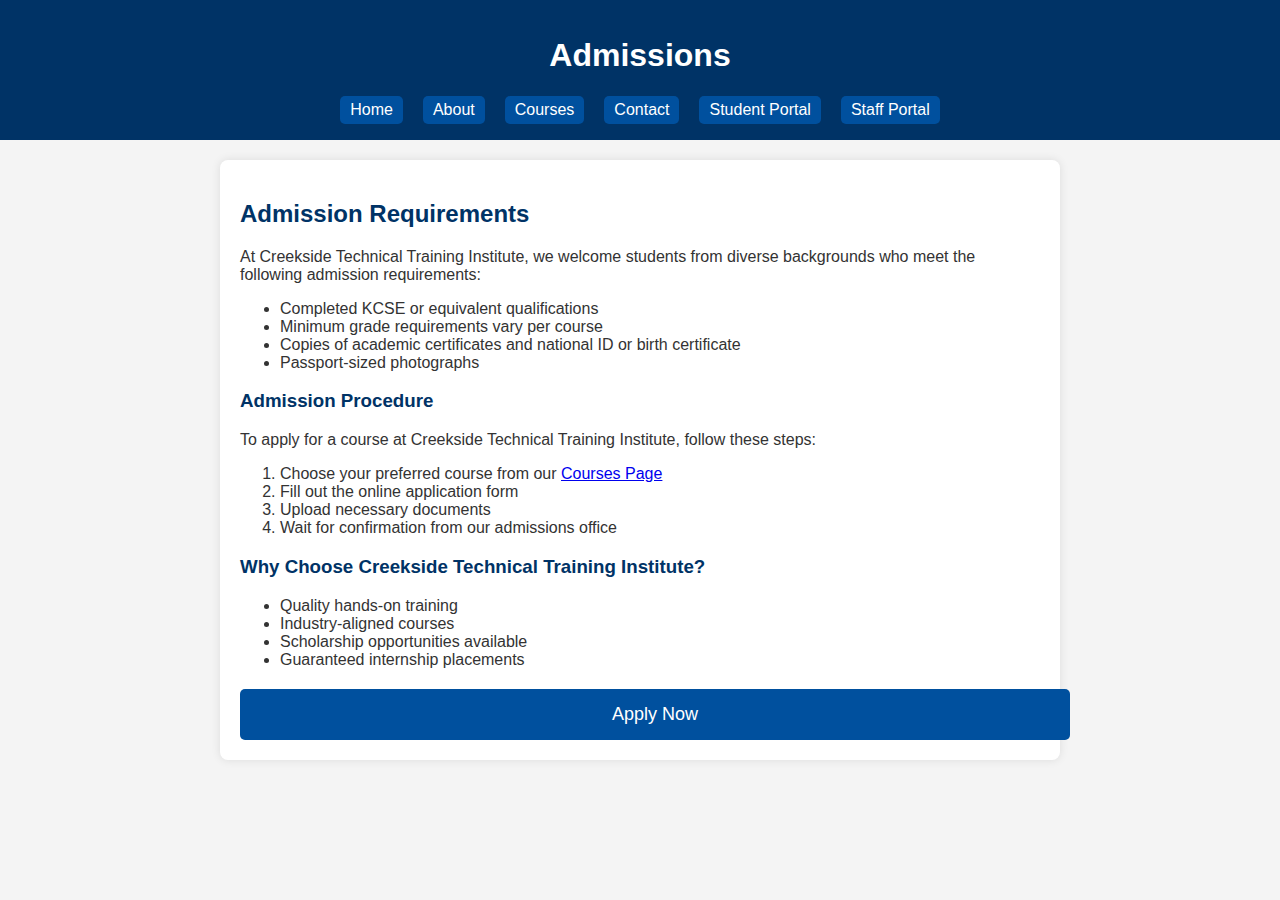
==== admissions.html @ b787ec62 "Add files via upload" ====
<!DOCTYPE html>
<html lang="en">
<head>
    <meta charset="UTF-8">
    <meta name="viewport" content="width=device-width, initial-scale=1.0">
    <title>Admissions | Creekside Technical Training Institute</title>
    <link rel="stylesheet" href="styles.css">
    <style>
        body {
            font-family: Arial, sans-serif;
            margin: 0;
            padding: 0;
            background-color: #f4f4f4;
            color: #333;
        }
        header {
            background: #003366;
            color: white;
            text-align: center;
            padding: 1rem;
        }
        .nav {
            display: flex;
            justify-content: center;
            gap: 20px;
            margin-top: 10px;
        }
        .nav a {
            color: white;
            text-decoration: none;
            font-size: 16px;
            padding: 5px 10px;
            border-radius: 5px;
            background: #00509E;
        }
        .nav a:hover {
            background: #002D5E;
        }
        .container {
            max-width: 800px;
            margin: 20px auto;
            padding: 20px;
            background: white;
            box-shadow: 0 0 10px rgba(0, 0, 0, 0.1);
            border-radius: 8px;
        }
        h2, h3 {
            color: #003366;
        }
        .cta-button {
            display: block;
            width: 100%;
            text-align: center;
            padding: 15px;
            background: #00509E;
            color: white;
            text-decoration: none;
            font-size: 18px;
            border-radius: 5px;
            margin-top: 20px;
        }
        .cta-button:hover {
            background: #003366;
        }
    </style>
</head>
<body>
    <header>
        <h1>Admissions</h1>
        <div class="nav">
            <a href="index.html">Home</a>
            <a href="about.html">About</a>
            <a href="courses.html">Courses</a>
            <a href="contact.html">Contact</a>
            <a href="https://eskooly.com/bb/StudentPortal/" target="_blank">Student Portal</a>
            <a href="https://eskooly.com/bb/EmployeePortal/" target="_blank">Staff Portal</a>
        </div>
    </header>

    <div class="container">
        <h2>Admission Requirements</h2>
        <p>At Creekside Technical Training Institute, we welcome students from diverse backgrounds who meet the following admission requirements:</p>
        <ul>
            <li>Completed KCSE or equivalent qualifications</li>
            <li>Minimum grade requirements vary per course</li>
            <li>Copies of academic certificates and national ID or birth certificate</li>
            <li>Passport-sized photographs</li>
        </ul>

        <h3>Admission Procedure</h3>
        <p>To apply for a course at Creekside Technical Training Institute, follow these steps:</p>
        <ol>
            <li>Choose your preferred course from our <a href="courses.html">Courses Page</a></li>
            <li>Fill out the online application form</li>
            <li>Upload necessary documents</li>
            <li>Wait for confirmation from our admissions office</li>
        </ol>

        <h3>Why Choose Creekside Technical Training Institute?</h3>
        <ul>
            <li>Quality hands-on training</li>
            <li>Industry-aligned courses</li>
            <li>Scholarship opportunities available</li>
            <li>Guaranteed internship placements</li>
        </ul>

        <a href="apply.html" class="cta-button">Apply Now</a>
    </div>
</body>
</html>
---- styles.css ----
body {
    font-family: Arial, sans-serif;
    margin: 0;
    padding: 0;
    background-color: #f4f4f4;
    color: #333;
}

header {
    background: #003366;
    color: white;
    text-align: center;
    padding: 1rem;
}

nav ul {
    list-style: none;
    padding: 0;
    text-align: center;
    background: #00509E;
}

nav ul li {
    display: inline;
    margin: 0 15px;
}

nav ul li a {
    color: white;
    text-decoration: none;
    font-weight: bold;
}

.hero {
    text-align: center;
    padding: 50px;
    background: #0073e6;
    color: white;
}

.hero .btn {
    display: inline-block;
    margin-top: 20px;
    padding: 10px 20px;
    background: white;
    color: #0073e6;
    text-decoration: none;
    font-weight: bold;
    border-radius: 5px;
}

.about {
    text-align: center;
    padding: 20px;
    background: white;
}

footer {
    text-align: center;
    padding: 15px;
    background: #003366;
    color: white;
    margin-top: 20px;
}
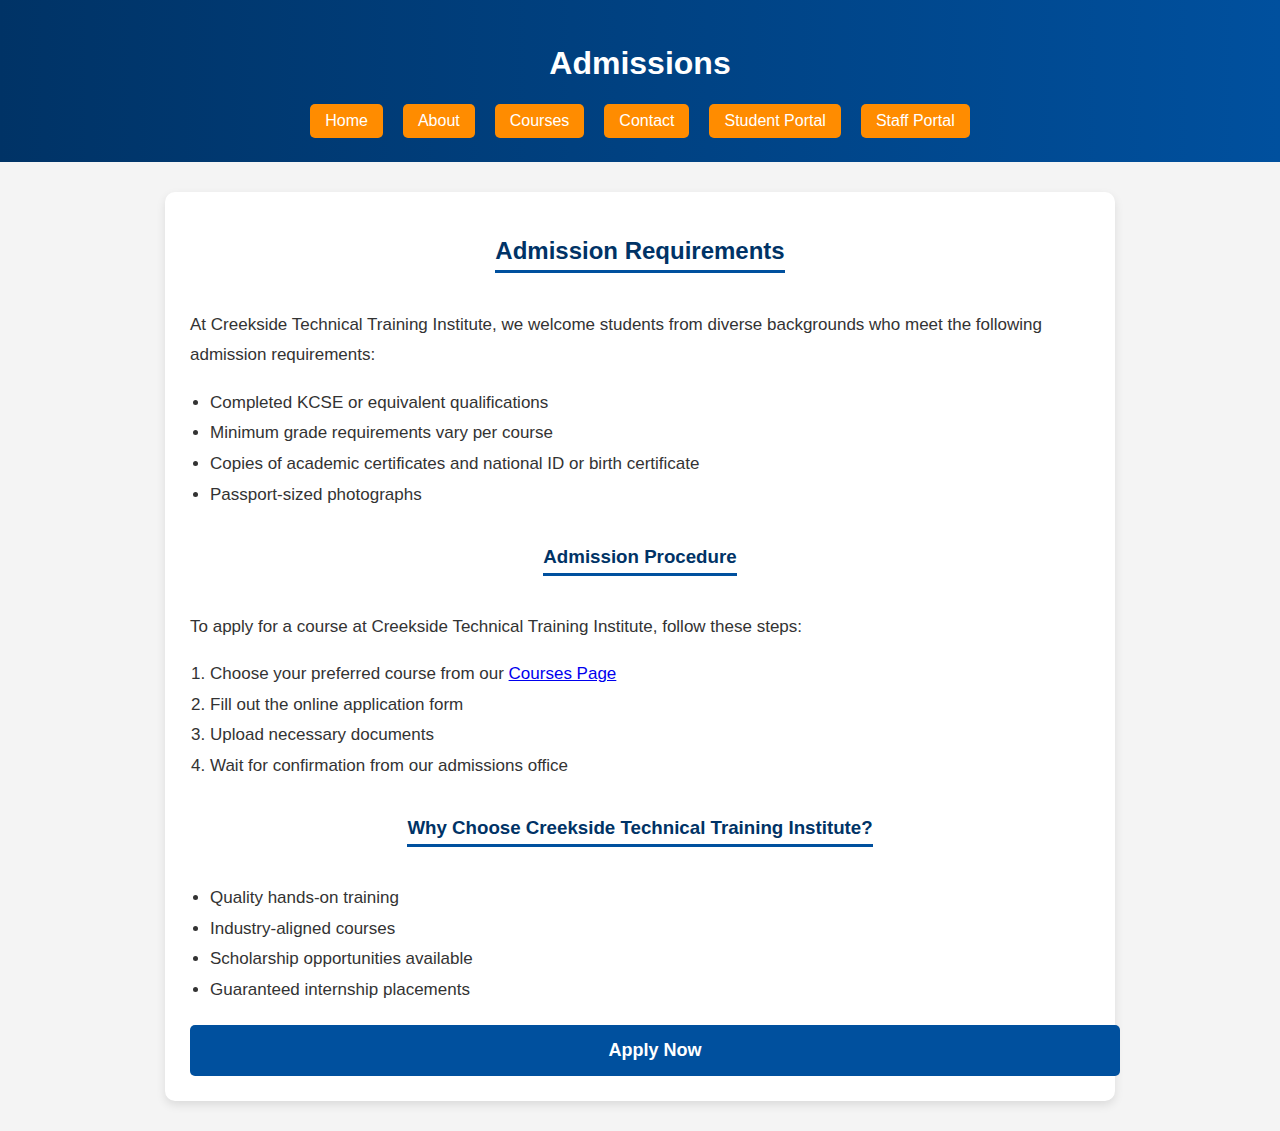
==== commit 11ba197d: "Update admissions.html" ====
--- a/admissions.html
+++ b/admissions.html
@@ -6,18 +6,20 @@
     <title>Admissions | Creekside Technical Training Institute</title>
     <link rel="stylesheet" href="styles.css">
     <style>
+        /* General Styles */
         body {
-            font-family: Arial, sans-serif;
+            font-family: 'Poppins', sans-serif;
             margin: 0;
             padding: 0;
             background-color: #f4f4f4;
             color: #333;
         }
         header {
-            background: #003366;
+            background: linear-gradient(to right, #003366, #00509E);
             color: white;
             text-align: center;
-            padding: 1rem;
+            padding: 1.5rem;
+            position: relative;
         }
         .nav {
             display: flex;
@@ -29,24 +31,65 @@
             color: white;
             text-decoration: none;
             font-size: 16px;
-            padding: 5px 10px;
+            padding: 8px 15px;
             border-radius: 5px;
-            background: #00509E;
+            background: #ff8c00;
+            transition: 0.3s ease-in-out;
         }
         .nav a:hover {
-            background: #002D5E;
+            background: #ff6600;
+            transform: scale(1.05);
         }
+
+        /* Mobile-Friendly Navigation */
+        .menu-toggle {
+            display: none;
+            background: none;
+            border: none;
+            font-size: 22px;
+            color: white;
+            cursor: pointer;
+            position: absolute;
+            top: 15px;
+            right: 20px;
+        }
+        .menu-toggle:focus {
+            outline: none;
+        }
+        .nav-menu {
+            display: flex;
+            flex-direction: column;
+            gap: 10px;
+            align-items: center;
+            display: none;
+        }
+
+        /* Content Styling */
         .container {
-            max-width: 800px;
-            margin: 20px auto;
-            padding: 20px;
+            max-width: 900px;
+            margin: 30px auto;
+            padding: 25px;
             background: white;
-            box-shadow: 0 0 10px rgba(0, 0, 0, 0.1);
-            border-radius: 8px;
+            box-shadow: 0 4px 10px rgba(0, 0, 0, 0.1);
+            border-radius: 10px;
+            text-align: center;
         }
         h2, h3 {
             color: #003366;
+            border-bottom: 3px solid #00509E;
+            display: inline-block;
+            padding-bottom: 5px;
         }
+        p, ul, ol {
+            text-align: left;
+            font-size: 17px;
+            line-height: 1.8;
+        }
+        ul, ol {
+            padding-left: 20px;
+        }
+
+        /* Call-to-Action Button */
         .cta-button {
             display: block;
             width: 100%;
@@ -58,23 +101,51 @@
             font-size: 18px;
             border-radius: 5px;
             margin-top: 20px;
+            font-weight: bold;
+            transition: 0.3s ease-in-out;
         }
         .cta-button:hover {
             background: #003366;
+            transform: scale(1.05);
+        }
+
+        /* Mobile Responsiveness */
+        @media (max-width: 768px) {
+            .nav {
+                display: none;
+            }
+            .menu-toggle {
+                display: block;
+            }
+            .nav-menu {
+                display: flex;
+            }
+            .container {
+                padding: 20px;
+            }
         }
     </style>
 </head>
 <body>
     <header>
         <h1>Admissions</h1>
-        <div class="nav">
+        <button class="menu-toggle" onclick="toggleMenu()">☰</button>
+        <nav class="nav">
             <a href="index.html">Home</a>
             <a href="about.html">About</a>
             <a href="courses.html">Courses</a>
             <a href="contact.html">Contact</a>
             <a href="https://eskooly.com/bb/StudentPortal/" target="_blank">Student Portal</a>
             <a href="https://eskooly.com/bb/EmployeePortal/" target="_blank">Staff Portal</a>
-        </div>
+        </nav>
+        <nav class="nav-menu" id="navMenu">
+            <a href="index.html">Home</a>
+            <a href="about.html">About</a>
+            <a href="courses.html">Courses</a>
+            <a href="contact.html">Contact</a>
+            <a href="https://eskooly.com/bb/StudentPortal/" target="_blank">Student Portal</a>
+            <a href="https://eskooly.com/bb/EmployeePortal/" target="_blank">Staff Portal</a>
+        </nav>
     </header>
 
     <div class="container">
@@ -106,5 +177,16 @@
 
         <a href="apply.html" class="cta-button">Apply Now</a>
     </div>
+
+    <script>
+        function toggleMenu() {
+            const navMenu = document.getElementById("navMenu");
+            if (navMenu.style.display === "flex") {
+                navMenu.style.display = "none";
+            } else {
+                navMenu.style.display = "flex";
+            }
+        }
+    </script>
 </body>
 </html>
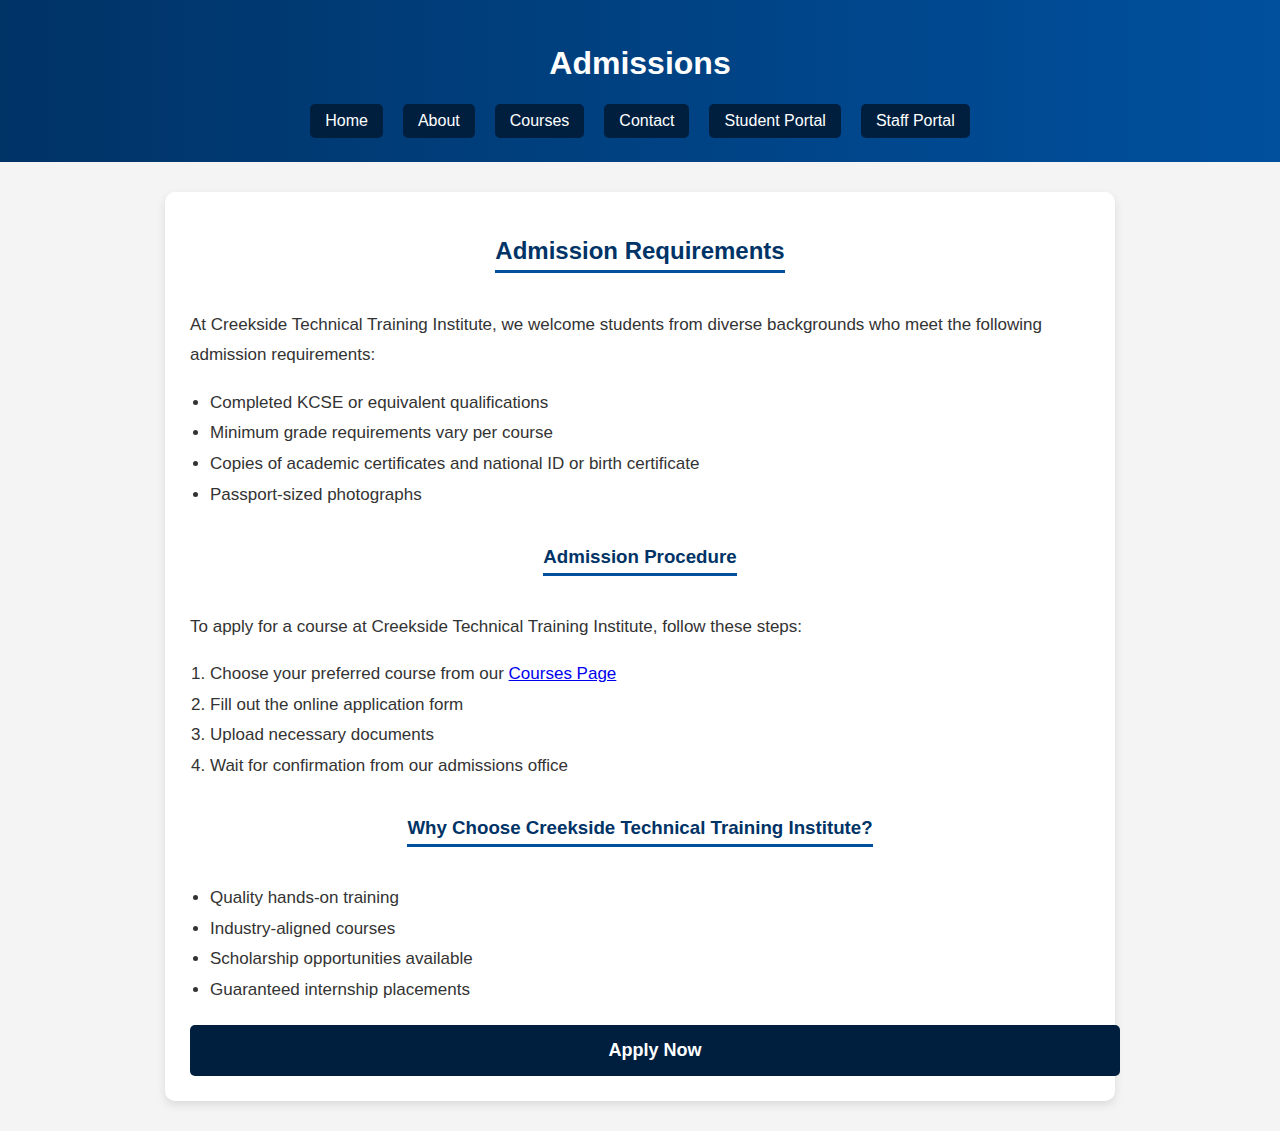
==== commit 7eb7b55f: "Update admissions.html" ====
--- a/admissions.html
+++ b/admissions.html
@@ -33,11 +33,11 @@
             font-size: 16px;
             padding: 8px 15px;
             border-radius: 5px;
-            background: #ff8c00;
+            background: #001f3f; /* Dark Navy Blue */
             transition: 0.3s ease-in-out;
         }
         .nav a:hover {
-            background: #ff6600;
+            background: #003366; /* Lighter Navy Blue */
             transform: scale(1.05);
         }
 
@@ -95,7 +95,7 @@
             width: 100%;
             text-align: center;
             padding: 15px;
-            background: #00509E;
+            background: #001f3f; /* Dark Navy Blue */
             color: white;
             text-decoration: none;
             font-size: 18px;
@@ -105,7 +105,7 @@
             transition: 0.3s ease-in-out;
         }
         .cta-button:hover {
-            background: #003366;
+            background: #003366; /* Slightly Lighter Navy Blue */
             transform: scale(1.05);
         }
 
